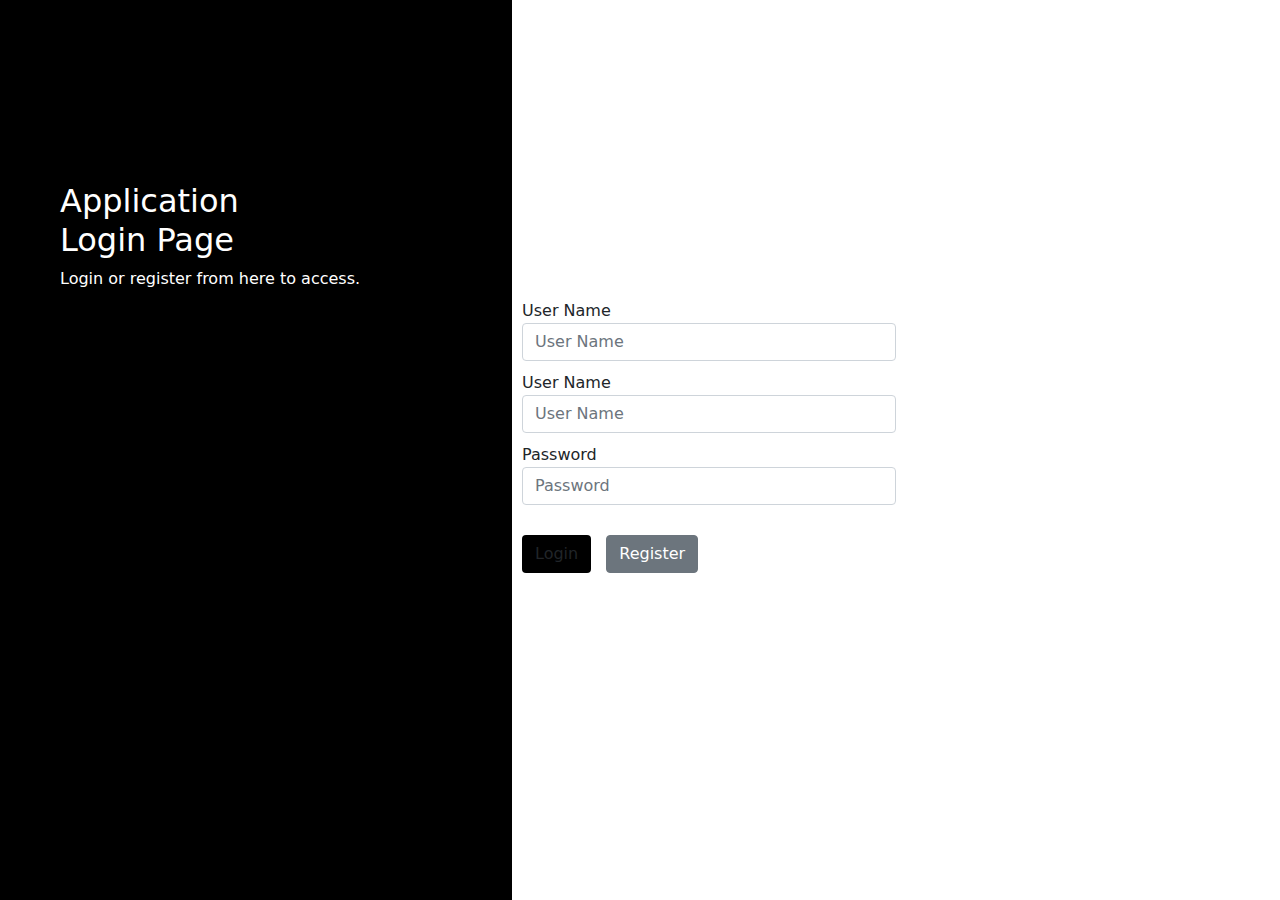
==== daftar.html @ 7011fcf8 "Initial Commit" ====
<!DOCTYPE html>
<html>
<head>
	<title>Dinkominfo - Pendaftaran PKL</title>
	<link rel="stylesheet" href="css/style.css" />
	<link rel="stylesheet" href="css/bootstrap.min.css" />
	<link rel="stylesheet" href="https://maxcdn.bootstrapcdn.com/font-awesome/4.5.0/css/font-awesome.min.css" />
</head>
<body>
	<div class="sidenav">
         <div class="login-main-text">
            <h2>Application<br> Login Page</h2>
            <p>Login or register from here to access.</p>
         </div>
      </div>
      <div class="main">
         <div class="col-md-6 col-sm-12">
            <div class="login-form">
               <form>
                  <div class="form-group">
                     <label>User Name</label>
                     <input type="text" class="form-control" placeholder="User Name">
                  </div>
                  <div class="form-group">
                     <label>User Name</label>
                     <input type="text" class="form-control" placeholder="User Name">
                  </div>
                  <div class="form-group">
                     <label>Password</label>
                     <input type="password" class="form-control" placeholder="Password">
                  </div>
                  <button type="submit" class="btn btn-black">Login</button>
                  <button type="submit" class="btn btn-secondary">Register</button>
               </form>
            </div>
         </div>
      </div>

</body>
</html>
---- css/style.css ----
body {
   margin:0;
   padding:0;
   font-family: "Lato", sans-serif;
}

.jumbotron {
	align-items: center;
	display: flex;
	background-image: url('../images/banner.jpg');
	background-size: cover;
	background-color: #898888;
	height: 70vh; /* Add this */
	color: white;
}

#navbar {
	background-color: #00456D;
	color: #00456D;
}

#navbar button {
	margin-right: 30px;
}

.navbar-brand {
	margin-left: 30px;
}

.navbar-brand img{
	 width:50px; /* you can use % */
    height: auto;
}

.gap-3 {
	margin-top: 30px;
	margin-bottom: 30px;
	margin-left: 100px;
	margin-right: 100px;
}

.gap-3 button{
	margin-bottom: 20px;
}

.form-group {
	margin-top: 10px;
}

.main button {
	margin-top: 30px;
	margin-right: 10px;
}

.main-head{
    height: 150px;
    background: #FFF;
   
}

.sidenav {
    height: 100%;
    background-color: #000;
    overflow-x: hidden;
    padding-top: 20px;
}


.main {
    padding: 0px 10px;
}

@media screen and (max-height: 450px) {
    .sidenav {padding-top: 15px;}
}

@media screen and (max-width: 450px) {
    .login-form{
        margin-top: 10%;
    }

    .register-form{
        margin-top: 10%;
    }
}

@media screen and (min-width: 768px){
    .main{
        margin-left: 40%; 
    }

    .sidenav{
        width: 40%;
        position: fixed;
        z-index: 1;
        top: 0;
        left: 0;
    }

    .login-form{
        margin-top: 80%;
    }

    .register-form{
        margin-top: 20%;
    }
}


.login-main-text{
    margin-top: 20%;
    padding: 60px;
    color: #fff;
}

.login-main-text h2{
    font-weight: 300;
}

.btn-black{
    background-color: #000 !important;
    color: #fff;
}

#header {
	background-color: #00456D;
}

#pendaftaran h3 {
	text-align: center;
	font-size: 24px;
	font-family: sans-serif;
	font-weight: bold;
	margin-top: 60px;
	margin-bottom: 30px;
}

.daftar .form-group {
	margin-bottom: 20px;
}

#pendaftaran .btn {
	background-color: green;
	color: white;
	float: right;
	margin-top: 20px;
	margin-bottom: 30px;
}
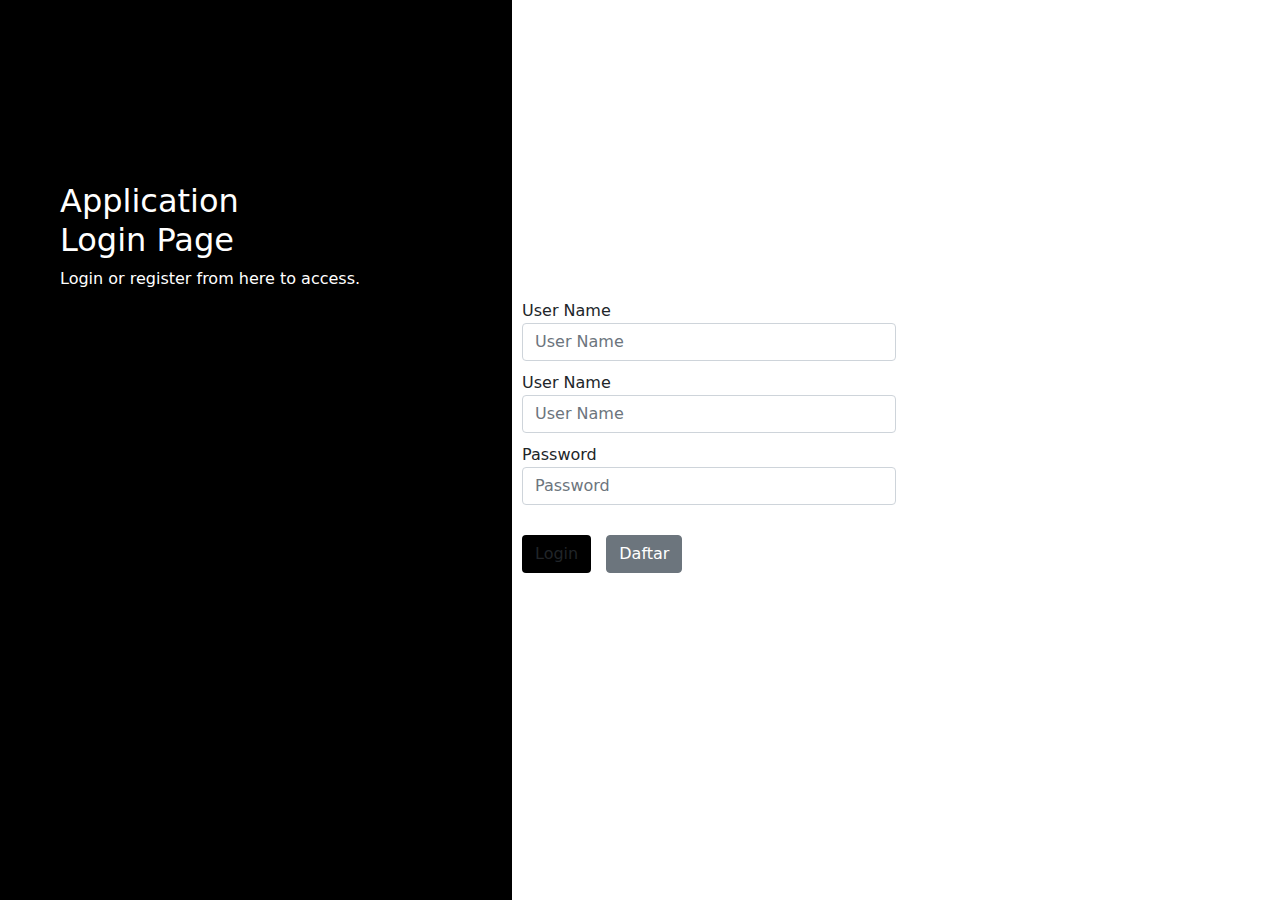
==== commit ae38a23d: "Update Konten" ====
--- a/daftar.html
+++ b/daftar.html
@@ -29,8 +29,8 @@
                      <label>Password</label>
                      <input type="password" class="form-control" placeholder="Password">
                   </div>
-                  <button type="submit" class="btn btn-black">Login</button>
-                  <button type="submit" class="btn btn-secondary">Register</button>
+                 <a href="login.html" class="btn btn-black" type="submit">Login</a>
+                  <a href="index.html" class="btn btn-secondary" type="submit">Daftar</a>
                </form>
             </div>
          </div>
--- a/css/style.css
+++ b/css/style.css
@@ -16,11 +16,12 @@
 
 #navbar {
 	background-color: #00456D;
-	color: #00456D;
+	text-align: center;
 }
 
-#navbar button {
+#navbar a {
 	margin-right: 30px;
+    color: #fff;
 }
 
 .navbar-brand {
@@ -39,7 +40,7 @@
 	margin-right: 100px;
 }
 
-.gap-3 button{
+.gap-3 a{
 	margin-bottom: 20px;
 }
 
@@ -47,7 +48,7 @@
 	margin-top: 10px;
 }
 
-.main button {
+.main a {
 	margin-top: 30px;
 	margin-right: 10px;
 }
